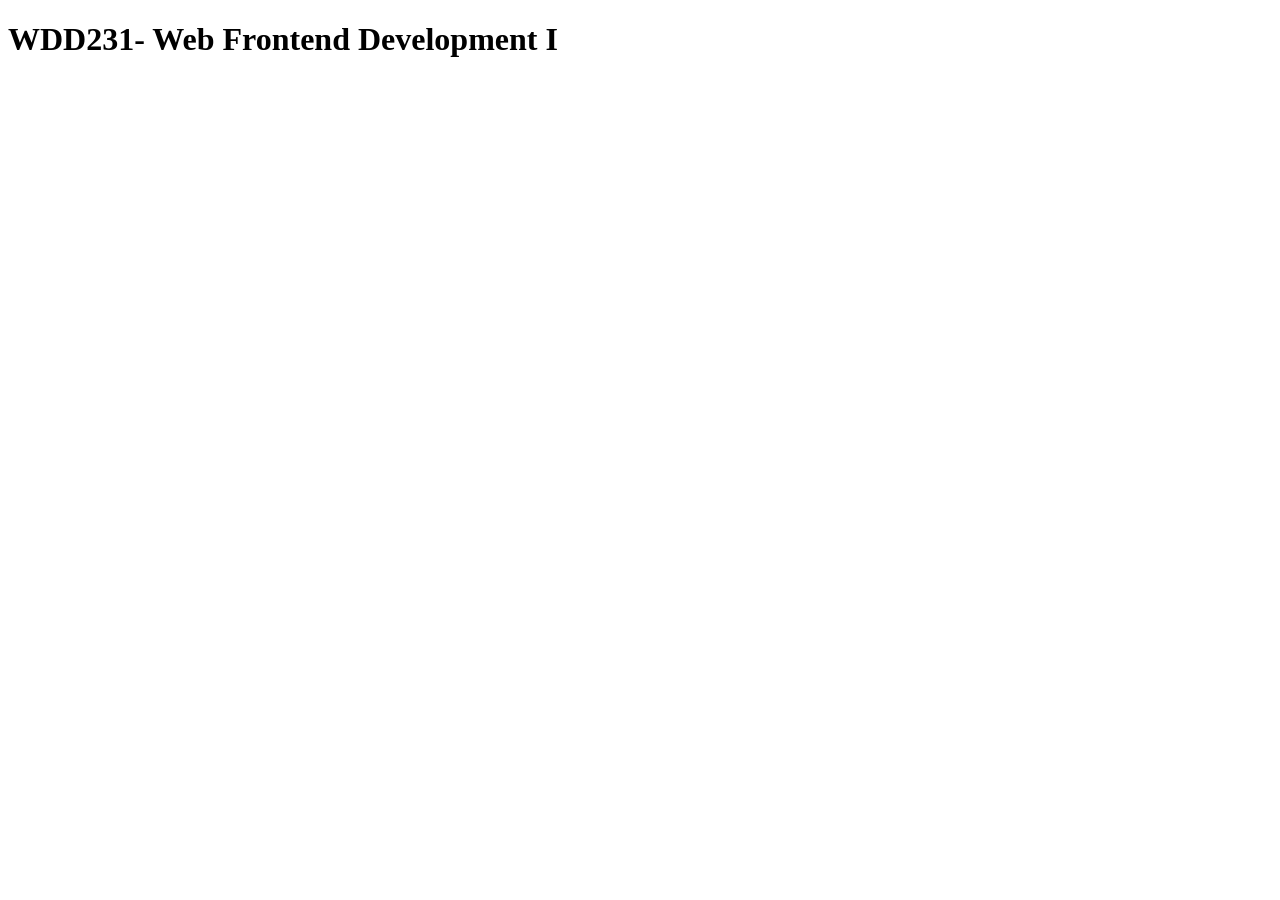
==== index.html @ 91420e74 "index" ====
<!DOCTYPE html>
<html lang="en">
<head>
    <meta charset="UTF-8">
    <meta name="viewport" content="width=device-width, initial-scale=1.0">
    <title>WDD231- Web Frontend Development I</title>
</head>
<body>
    <h1>WDD231- Web Frontend Development I</h1>
</body>
</html>
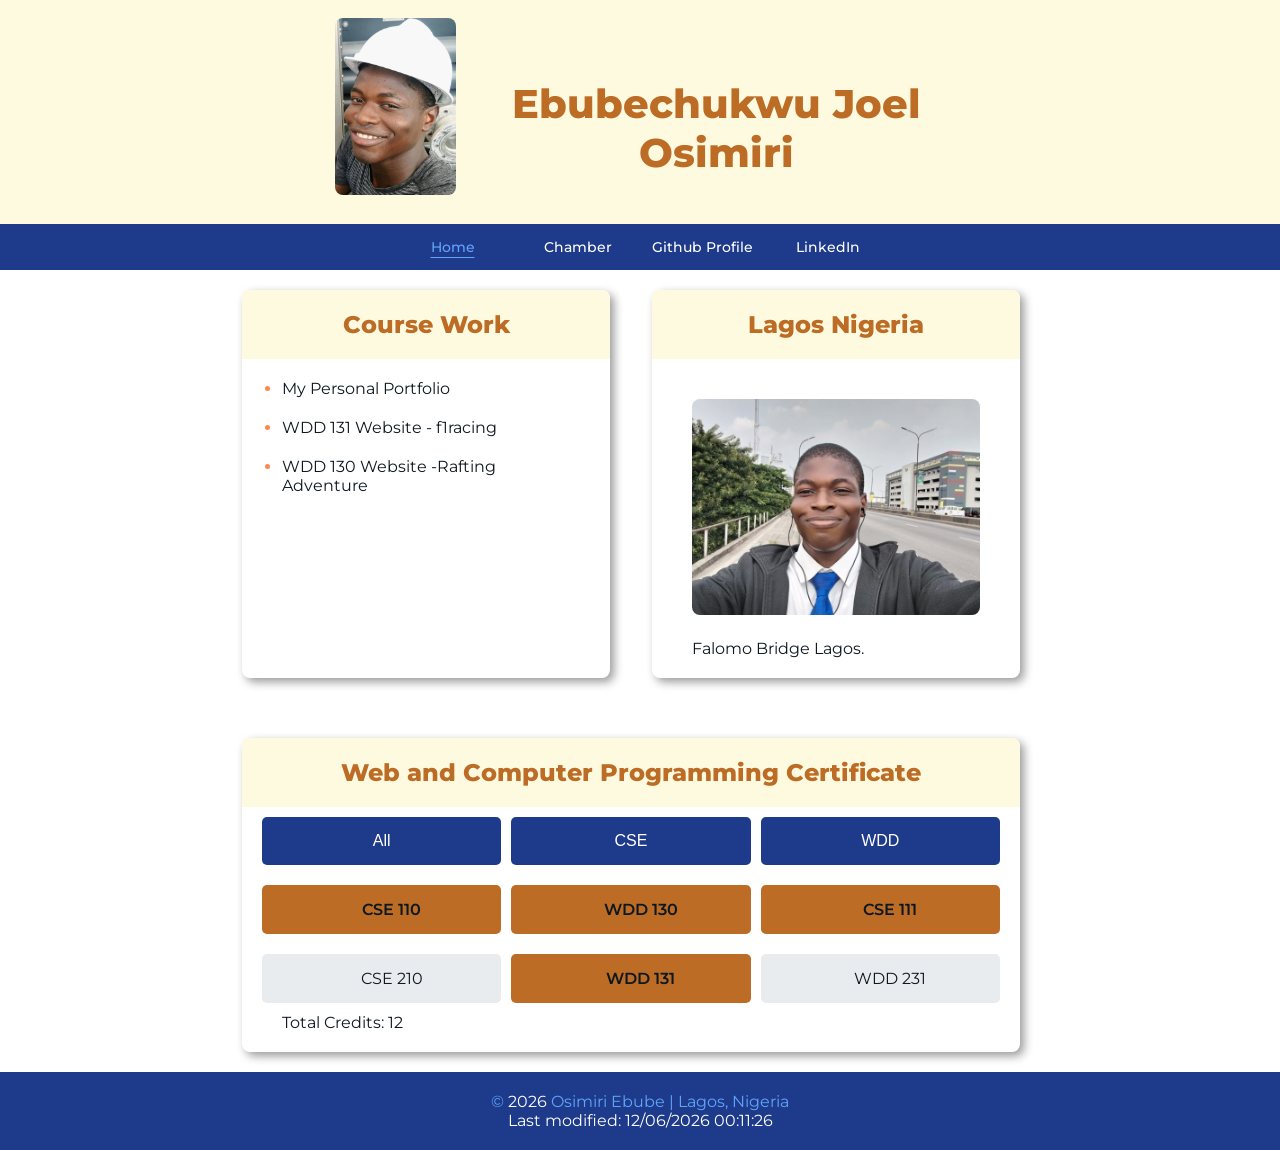
==== commit 5a6477e1: "week1 completed" ====
--- a/index.html
+++ b/index.html
@@ -1,11 +1,100 @@
 <!DOCTYPE html>
-<html lang="en">
+<html lang="en-US">
 <head>
     <meta charset="UTF-8">
     <meta name="viewport" content="width=device-width, initial-scale=1.0">
-    <title>WDD231- Web Frontend Development I</title>
+    <title>WDD 231 | Web Frontend I | Osimiri Ebube</title>
+    <meta name="description" content="This page is dedicated to learning how to build dynamic websites using HTML, CSS, JavaScript, JSON, API, and UX design techniques. The final website in this repository was created during the WDD 231 classes. ">
+    <meta name="author" content="Osimiri Ebube">
+    <link rel="stylesheet" href="styles/base.css">
+    <link rel="stylesheet" href="styles/base-large.css">
+    <link rel="apple-touch-icon" href="/apple-touch-icon.png">
+    <link rel="icon" href="/favicon-32x32.png" type="image/png" sizes="32x32">
+    <link rel="icon" href="/favicon-16x16.png" type="image/png" sizes="16x16">
+    <link rel="manifest" href="/site.webmanifest">
+    <meta name="theme-color" content="#FFFFFF" media="(prefers-color-scheme: light)">
+    <meta name="theme-color" content="#000000" media="(prefers-color-scheme: dark)">
+    <meta property="og:url" content="https://Ecorujoe.github.io/wdd231/">
+    <meta property="og:title" content="WDD 231 Web Frontend I Osimiri Ebube">
+    <meta property="og:type" content="website">
+    <meta property="og:image" content="https://www.pexels.com/photo/people-gathered-in-front-of-toronto-freestanding-signage-1750754/">
+    <link rel="preconnect" href="https://fonts.googleapis.com">
+    <link rel="preconnect" href="https://fonts.gstatic.com" crossorigin>
+    <link href="https://fonts.googleapis.com/css2?family=Montserrat:ital,wght@0,100..900;1,100..900&display=swap" rel="stylesheet">
+    <script defer src="scripts/getdates.js"></script>
+    <script defer src="scripts/filtered-courses.js"></script>
 </head>
 <body>
-    <h1>WDD231- Web Frontend Development I</h1>
+    <header>
+        <!-- HEADER | NAVIGATION -->
+        <div class="header">
+            <div class="image-profile">
+                <img src="images/profile_photo.jpeg" alt="Osimiri Ebube profile photo" width="150">
+            </div>
+            <h1>Ebubechukwu Joel <br>Osimiri</h1>
+            <!-- Hamburger menu button -->
+            <button id="menubutton"></button>
+        </div>
+        
+        <nav id="animatemenu">
+            <ul class="navigation-links">
+                <li><a href="https://Ecorujoe.github.io/wdd231/" class="active-menu-link">Home</a></li>
+                <li><a href="https://Ecorujoe.github.io/wdd231/chamber/">Chamber</a></li>
+                <li><a href="https://github.com/Ecorujoe">Github Profile</a></li>
+                <li><a href="https://www.linkedin.com/">LinkedIn</a></li>
+            </ul>
+        </nav>
+    </header>
+    <main>
+        <!-- CONTENT SECTION -->
+        
+
+        <div class="bento-grid">
+            <section class="card">
+                <h2>Course Work</h2>
+                
+                <ul class="link">
+                    <li><a href="hhttps://Ecorujoe.github.io/wdd131-lastyear/">My Personal Portfolio</a></li>
+                    <li><a href="https://Ecorujoe.github.io/wdd131-lastyear/f1racing.html">WDD 131 Website - f1racing</a></li>
+                    <li><a href="https://Ecorujoe.github.io/wdd130/wwr/index.html">WDD 130 Website -Rafting Adventure</a></li>    
+                </ul>
+            </section>
+
+            <section class="card">
+                <h2>Lagos Nigeria</h2>
+                <div class="image">
+                    <img src="images/Osimiri-ebube-Lagos-Nigeria.jpeg" alt="Lagos Nigeria" width="150">
+                </div>
+                <p>Falomo Bridge Lagos.</p>
+            </section>
+
+            <section class="card large-card">
+                <h2>Web and Computer Programming Certificate</h2>
+
+                <!-- Buttons for filtering -->
+                <div class="courses-type">
+                    <button class="filter-btn" data-filter="all">All</button>
+                    <button class="filter-btn" data-filter="CSE">CSE</button>
+                    <button class="filter-btn" data-filter="WDD">WDD</button>
+                </div>
+
+                <!-- Courses to be filtered -->
+                <div class="courses">
+                    
+                </div>
+                <div>
+                    <p>Total Credits: <span id="total-credits"></span></p>
+                </div>
+
+            </section>
+        </div>
+
+
+        
+    </main>
+    <footer>
+        <p id="year">&copy; <span class="highlight">YYYY</span> Osimiri Ebube | Lagos, Nigeria</p>
+        <p id="lastModifiedDate" class="highlight">Last modified: </p>
+    </footer>
 </body>
 </html>
--- a/styles/base.css
+++ b/styles/base.css
@@ -0,0 +1,321 @@
+
+
+
+
+* {
+	margin: 0;
+	padding: 0;
+	box-sizing: border-box;
+}
+:root {
+    --primary-color: #0056D2;   /* Buttons, links, highlights */
+    --secondary-color: #1E3A8A; /* Navigation bar */
+    --accent-color: #60A5FA;    /* Hover effects, accents */
+    --text-light: #FFFFFF;
+    --text-dark: #1F2937;
+}
+body {
+    font-family: "Montserrat", sans-serif;
+    font-weight: 400;
+    background-color: white;
+    color: white;
+    justify-content: center;
+    width: 100%;
+}
+
+html, body {
+    max-width: 100%;
+    font-family: "Montserrat", sans-serif;
+    overflow-x: hidden;
+}
+
+/* HEADEAR */
+
+main {
+    width: 100%;
+}
+
+.header {
+    
+    background: rgb(254, 250, 224);
+    display: grid;
+    grid-template-columns: 90px auto 90px;
+    align-items: end;
+}
+
+
+.image-profile {
+    margin-bottom: .5em;
+    padding-left: 1.5em;
+}
+
+h1 {
+    font-weight: 800;
+    font-size: 1.2rem;
+    text-align: center;
+    padding: .5em;
+    color: rgb(188, 108, 37);
+    margin-top: 2rem;
+}
+
+/* HAMBURGUER MENU */
+
+/* .navigation-links {
+    display: none;
+} */
+
+nav {
+    display: grid;
+    grid-template-rows: 0fr;
+    transition: grid-template-rows 0.5s ease-in-out;
+}
+
+nav ul {overflow: hidden;}
+
+nav.open {
+    grid-template-rows: 1fr;
+}
+
+
+#menubutton {
+	font-size: 2rem;
+    background: none;
+    cursor: pointer;
+    font-family: "Montserrat";
+    width: 100%;
+    text-align: right;
+    font-weight: 300;
+	border: 0;
+	color: var(--secondary-color);
+ 	position: absolute;
+    top: 2rem;
+    right: 1rem;
+    padding: .25rem 2vw;
+}
+
+#menubutton::before {
+	content: "\2630";
+}
+
+/* ▼ */
+
+#menubutton.open::before {
+	content: "X";
+    color: var(--secondary-color);
+    font-weight: 600;
+}
+
+/* when the button is clicked - the open class is toggled (added/removed) */
+/* .navigation-links.open {
+	display: block;
+} */
+
+nav ul {
+    list-style-type: none;
+}
+
+
+
+nav a.active-menu-link {
+    text-decoration: underline;
+    text-underline-offset: 5px;
+    text-decoration-thickness: 1px;
+    color: var(--accent-color);
+}
+
+@media (min-width: 640px) {
+
+
+    #menubutton {
+        display: none; /* hide hamburger button */
+    }
+
+    ul.navigation-links, ul.navigation-links.open {
+        display: flex; /* make the navigation visible */
+    }
+
+    nav ul {
+        display: flex;
+        list-style-type: none;
+        width: 500px;
+    }
+    nav ul li {
+        flex: 1 1 100%;
+    }
+
+    
+}
+
+/* NAVIGATION */
+
+nav {
+    font-size: .9rem;
+    background-color:var(--secondary-color);
+}
+
+nav a {
+    display: block;
+    text-align: center;
+    text-decoration: none;
+    color: var(--text-light);
+    font-weight: 500;
+    margin: 14px 10px;
+    transition: background-color 0.3s ease-in-out, color 0.3s ease-in-out;
+}
+
+nav a:hover {
+    color: var(--accent-color);
+    
+}
+
+
+/* MAIN */
+
+.bento-grid {
+    display: block;
+    gap: 20px;
+    width: 100%;
+    margin: 0 auto; /* Center the grid horizontally */
+    box-sizing: border-box;
+}
+
+.card {
+    background-color: white;
+    color: white;
+    padding: 20px;
+    margin: 20px;
+    border-radius: 8px;
+    box-shadow: 4px 4px 10px rgba(0, 0, 0, 0.4);
+}
+
+
+h2 {
+    font-size: 1.5rem;
+    margin-bottom: 10px;
+}
+
+p {
+    font-size: 1rem;
+    color: #0D1821;
+    margin-left: 20px;
+}
+
+.link a {
+    transition: color 0.2s ease-in-out;
+    color: #0D1821;
+    text-decoration: none;
+}
+
+.link a:hover {
+    color: #FF8552;
+}
+
+
+.image {
+    margin-left: 20px;
+    margin: 20px;
+    margin-top: 40px;
+}
+
+img {
+    width: 100%;
+    border-radius: 8px;
+}
+
+.card h2 {
+    background-color: rgb(254, 250, 224);
+    color: rgb(188, 108, 37);
+    padding: 20px;
+    border-radius: 8px 8px 0px 0px;
+    margin-top: -20px;
+    margin-left: -20px;
+    margin-right: -20px;
+    text-align: center;
+    font-weight: 800;
+}
+
+.card li {
+    margin-top: 20px;
+    margin: 20px;
+    color: #FF8552;
+}
+
+
+.large-card {
+    grid-column: span 2;
+}
+
+.courses-type {
+    display: grid;
+    grid-template-columns: repeat(3, 1fr);
+    gap: 10px;
+    margin-bottom: 20px;
+}
+
+.filter-btn {
+    padding: 15px;
+    background-color: var(--primary-color);
+    color: white;
+    border: none;
+    border-radius: 5px;
+    cursor: pointer;
+    text-align: center;
+    font-size: 1rem;
+}
+
+.filter-btn:hover {
+    background-color: rgb(40, 54, 24);
+}
+
+.courses {
+    display: grid;
+    gap: 10px;
+}
+
+.course-item.highlight {
+    background-color: rgb(188, 108, 37); /* Style for completed courses */
+    font-weight: 600;
+    color: white;
+}
+
+.course-item {
+    background-color: #e9ecef;
+    padding: 15px;
+    border-radius: 5px;
+    text-align: center;
+    display: block;
+    transition: background-color 0.3s ease-in-out;
+    margin-bottom: 10px;
+}
+
+
+/* FOOTER */
+
+
+footer {
+    background-color: var(--secondary-color);
+    color: white;
+    text-align: center;
+    padding: 20px;
+}
+
+footer p {
+    margin: 0;
+    color: var(--accent-color);
+}
+
+.highlight {
+    color: var(--text-light);
+}
+
+
+@media (min-width: 640px) {
+	nav ul {
+		display: flex;
+        list-style-type: none;
+        width: 500px;
+	}
+	nav ul li {
+		flex: 1 1 100%;
+	}
+}
--- a/styles/base-large.css
+++ b/styles/base-large.css
@@ -0,0 +1,244 @@
+
+
+@media screen and (min-width: 767px) {
+
+* {
+	margin: 0;
+	padding: 0;
+	box-sizing: border-box;
+}
+
+:root {
+    --primary-color: #0056D2;   /* Buttons, links, highlights */
+    --secondary-color: #1E3A8A; /* Navigation bar */
+    --accent-color: #60A5FA;    /* Hover effects, accents */
+    --text-light: #FFFFFF;
+    --text-dark: #1F2937;
+}
+body {
+    font-family: "Montserrat", sans-serif;
+    font-weight: 400;
+    background-color: white;
+    color: white;
+    justify-content: center;
+    width: 100%;
+}
+
+html, body {
+    max-width: 100%;
+    font-family: "Montserrat", sans-serif;
+    overflow-x: hidden;
+}
+
+/* HEADEAR */
+
+main {
+    width: 100%;
+}
+
+.header {
+    display: flex;
+    align-items: center;
+    justify-content: center;
+    width: 100%;
+    padding: .1em;
+    margin: 0;
+    background: rgb(254, 250, 224);
+}
+
+#menubutton {
+    display: none; /* hide hamburger button */
+}
+
+
+.image-profile {
+    display: block;
+    width: 12%;
+    padding: 1em;
+    max-width: 180px;
+}
+
+h1 {
+    font-weight: 800;
+    font-size: 2.5rem;
+    text-align: center;
+    padding: 1em;
+    color: rgb(188, 108, 37);
+}
+
+
+nav {
+    display: flex;
+    align-items: center;
+    justify-content: space-evenly;
+    width: 100%;
+    font-size: .9rem;
+    background-color: var(--secondary-color);
+}
+
+nav a {
+    display: block;
+    text-align: center;
+    text-decoration: none;
+    color: var(--text-light);
+    font-weight: 500;
+    margin: 14px 10px;
+    transition: background-color 0.3s ease-in-out, color 0.3s ease-in-out;
+}
+
+nav a:hover {
+    color: var(--accent-color);
+    
+}
+
+nav a.active {
+    text-decoration: underline;
+    text-underline-offset: 5px;
+    text-decoration-thickness: 1px;
+    color: var(--accent-color);
+}
+
+
+/* MAIN */
+
+.bento-grid {
+    display: grid;
+    grid-template-columns: repeat(2, 1fr);
+    gap: 20px;
+    width: 100%;
+    max-width: 800px;
+    margin: 0 auto; /* Center the grid horizontally */
+}
+
+.card {
+    background-color: white;
+    color: white;
+    padding: 20px;
+    margin: 20px;
+    margin-left: 2px;
+    border-radius: 8px;
+    box-shadow: 4px 4px 10px rgba(0, 0, 0, 0.4);
+}
+
+
+h2 {
+    font-size: 1.5rem;
+    margin-bottom: 10px;
+}
+
+p {
+    font-size: 1rem;
+    color: #0D1821;
+    margin-left: 20px;
+}
+
+.link a {
+    transition: color 0.2s ease-in-out;
+    color: #0D1821;
+    text-decoration: none;
+}
+
+.link a:hover {
+    color: #FF8552;
+}
+
+
+.image {
+    margin-left: 20px;
+    margin: 20px;
+    margin-top: 40px;
+}
+
+img {
+    width: 100%;
+    border-radius: 8px;
+}
+
+.card h2 {
+    background-color: rgb(254, 250, 224);
+    color: rgb(188, 108, 37);
+    padding: 20px;
+    border-radius: 8px 8px 0px 0px;
+    margin-top: -20px;
+    margin-left: -20px;
+    margin-right: -20px;
+    text-align: center;
+    font-weight: 800;
+}
+
+.card li {
+    margin-top: 20px;
+    margin: 20px;
+    color: #FF8552;
+}
+
+
+.large-card {
+    grid-column: span 2;
+}
+
+.courses-type {
+    display: grid;
+    grid-template-columns: repeat(3, 1fr);
+    gap: 10px;
+    margin-bottom: 20px;
+}
+
+.filter-btn {
+    padding: 15px;
+    background-color: var(--secondary-color);
+    color: white;
+    border: none;
+    border-radius: 5px;
+    cursor: pointer;
+    text-align: center;
+    font-size: 1rem;
+}
+
+.filter-btn:hover {
+    background-color: var(--accent-color);
+}
+
+.courses {
+    display: grid;
+    grid-template-columns: 1fr 1fr 1fr;
+    gap: 10px;
+}
+
+.course-item.highlight {
+    background-color: rgb(188, 108, 37); /* Style for completed courses */
+    font-weight: 600;
+    color: white;
+}
+
+.course-item {
+    background-color: #e9ecef;
+    padding: 15px;
+    border-radius: 5px;
+    text-align: center;
+    display: block;
+    transition: background-color 0.3s ease-in-out;
+    margin-bottom: 10px;
+}
+
+
+/* FOOTER */
+
+
+footer {
+    background-color: var(--secondary-color);
+    color: white;
+    text-align: center;
+    padding: 20px;
+}
+
+footer p {
+    margin: 0;
+    color: var(--accent-color);
+}
+
+.highlight {
+    color: var(--text-light);
+}
+
+}
